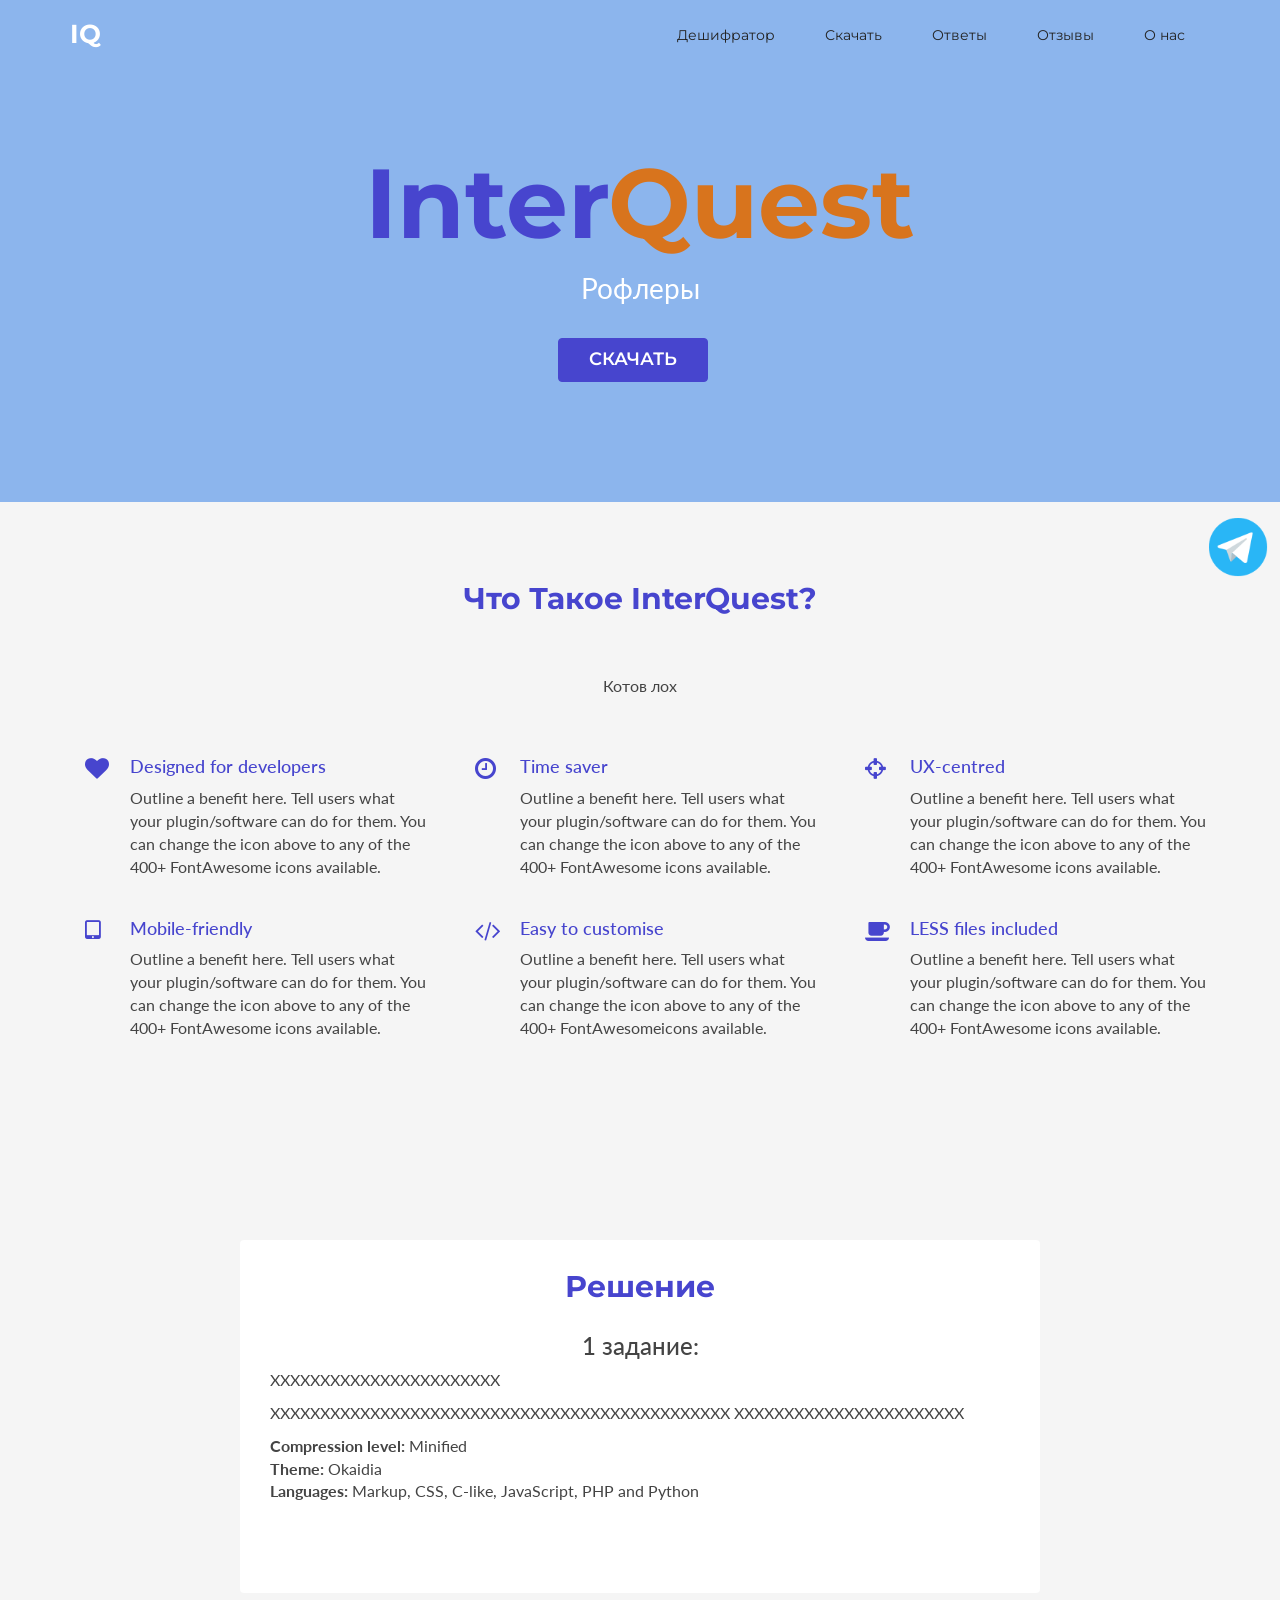
==== index.html @ 9c696943 "Add files via upload" ====
<!DOCTYPE html>
<!--[if IE 8]> <html lang="en" class="ie8"> <![endif]-->  
<!--[if IE 9]> <html lang="en" class="ie9"> <![endif]-->  
<!--[if !IE]><!--> <html lang="en"> <!--<![endif]-->  
<head>
    <title>Free Bootstrap Theme for Developers</title>
    <!-- Meta -->
    <meta charset="utf-8">
    <meta http-equiv="X-UA-Compatible" content="IE=edge">
    <meta name="viewport" content="width=device-width, initial-scale=1.0">
    <meta name="description" content="">
    <meta name="author" content="">    
    <link rel="shortcut icon" href="favicon.ico">  
    <link href='http://fonts.googleapis.com/css?family=Lato:300,400,300italic,400italic' rel='stylesheet' type='text/css'>
    <link href='http://fonts.googleapis.com/css?family=Montserrat:400,700' rel='stylesheet' type='text/css'> 
    <!-- Global CSS -->
    <link rel="stylesheet" href="assets/plugins/bootstrap/css/bootstrap.min.css">
    <!-- Plugins CSS -->    
    <link rel="stylesheet" href="assets/plugins/font-awesome/css/font-awesome.css">
    <link rel="stylesheet" href="assets/plugins/prism/prism.css">
    <!-- Theme CSS -->  
    <link id="theme-style" rel="stylesheet" href="assets/css/styles.css">


    <!-- HTML5 shim and Respond.js IE8 support of HTML5 elements and media queries -->
    <!--[if lt IE 9]>
      <script src="https://oss.maxcdn.com/libs/html5shiv/3.7.0/html5shiv.js"></script>
      <script src="https://oss.maxcdn.com/libs/respond.js/1.4.2/respond.min.js"></script>
    <![endif]-->
</head> 

<body data-spy="scroll">

<div class="grow">
<a href= "https://t.me/uni_Rebirth_bot"> <img class="img_tg" src="\icons and images\telega.png"> </img></a></div>

    
        <header id="header" class="header">  
        <div class="container">            
            <h1 class="logo pull-left">
                <a class="scrollto" href="#promo">
                    <span class="logo-title">IQ</span>
                </a>
            </h1><!--//logo-->  

            <nav id="main-nav" class="main-nav navbar-right" role="navigation">
                 
                <div class="navbar-collapse collapse" id="navbar-collapse">

                    <ul class="nav navbar-nav">
                        <li class="active nav-item sr-only"><a class="scrollto" href="#promo">Главная</a></li>
                        <li class="nav-item"><a class="scrollto" href="https://involta.ru/tools/decoder\">Дешифратор</a></li>
                        <li class="nav-item"><a class="scrollto" href="#setup">Скачать</a></li>
                        <li class="nav-item"><a class="scrollto" href="#answers">Ответы</a></li>
                        <li class="nav-item"><a class="scrollto" href="comments.html">Отзывы</a></li>                        
                        <li class="nav-item last"><a class="scrollto" href="#about1">О нас</a></li>
                    </ul><!--//nav-->
                </div><!--//navabr-collapse-->
            </nav><!--//main-nav-->
        </div>
    </header><!--//header-->
    
    <!-- ******PROMO****** -->
    <section id="promo" class="promo section offset-header">
        <div class="container text-center">
            <h2 class="title">Inter<span class="highlight">Quest</span></h2>
            <p class="intro">Рофлеры</p>
            <div class="btns">

                <a class="btn btn-cta-primary" href="https://www.youtube.com/" target="_blank">Скачать</a>
            </div>
            <ul class="meta list-inline">
       
        </div><!--//container-->
        
    </section><!--//promo-->
    
 
    
    <!-- ******ABOUT****** --> 
    <section id="about" class="about section">
        <div class="container">
            <h2 class="title text-center">Что Такое InterQuest?</h2>
            <p class="intro text-center">Котов лох</p>
            <div class="row">
                <div class="item col-md-4 col-sm-6 col-xs-12">
                    <div class="icon-holder">
                        <i class="fa fa-heart"></i>
                    </div>
                    <div class="content">
                        <h3 class="sub-title">Designed for developers</h3>
                        <p>Outline a benefit here. Tell users what your plugin/software can do for them. You can change the icon above to any of the 400+ FontAwesome icons available.</p>
                    </div><!--//content-->
                </div><!--//item-->
                <div class="item col-md-4 col-sm-6 col-xs-12">
                    <div class="icon-holder">
                        <i class="fa fa-clock-o"></i>
                    </div>
                    <div class="content">
                        <h3 class="sub-title">Time saver</h3>
                        <p>Outline a benefit here. Tell users what your plugin/software can do for them. You can change the icon above to any of the 400+ FontAwesome icons available.</p>
                    </div><!--//content-->
                </div><!--//item-->
                <div class="item col-md-4 col-sm-6 col-xs-12">
                    <div class="icon-holder">
                        <i class="fa fa-crosshairs"></i>
                    </div>
                    <div class="content">
                        <h3 class="sub-title">UX-centred</h3>
                        <p>Outline a benefit here. Tell users what your plugin/software can do for them. You can change the icon above to any of the 400+ FontAwesome icons available.</p>
                    </div><!--//content-->
                </div><!--//item-->           
                <div class="clearfix visible-md"></div>    
                <div class="item col-md-4 col-sm-6 col-xs-12">
                    <div class="icon-holder">
                        <i class="fa fa-tablet"></i>
                    </div>
                    <div class="content">
                        <h3 class="sub-title">Mobile-friendly</h3>
                        <p>Outline a benefit here. Tell users what your plugin/software can do for them. You can change the icon above to any of the 400+ FontAwesome icons available.</p>
                    </div><!--//content-->

                </div><!--//item-->                
                <div class="item col-md-4 col-sm-6 col-xs-12">
                    <div class="icon-holder">
                        <i class="fa fa-code"></i>
                    </div>
                    <div class="content">
                        <h3 class="sub-title">Easy to customise</h3>
                        <p>Outline a benefit here. Tell users what your plugin/software can do for them. You can change the icon above to any of the 400+ FontAwesomeicons available.</p>
                    </div><!--//content-->
                </div><!--//item-->
                <div class="item col-md-4 col-sm-6 col-xs-12">
                    <div class="icon-holder">
                        <i class="fa fa-coffee"></i>
                    </div>
                    <div class="content">
                        <h3 class="sub-title">LESS files included</h3>
                        <p>Outline a benefit here. Tell users what your plugin/software can do for them. You can change the icon above to any of the 400+ FontAwesome icons available.</p>
                    </div><!--//content-->
                </div><!--//item-->               
            </div><!--//row-->            
        </div><!--//container-->
    </section><!--//about-->
    
    
    <!-- ******DOCS****** --> 
    <section id="docs" class="docs section">
        <div class="container">
            <div class="docs-inner">
            <h2 class="title text-center">Решение</h2>            
            <div class="block">
                <h3 class="sub-title text-center">1 задание:</h3>
                <p>XXXXXXXXXXXXXXXXXXXXXXX</p>
                <p>XXXXXXXXXXXXXXXXXXXXXXXXXXXXXXXXXXXXXXXXXXXXXX</a> XXXXXXXXXXXXXXXXXXXXXXX</p>
                <ul class="list-unstyled">
                    <li><strong>Compression level:</strong> Minified</li>
                    <li><strong>Theme:</strong> Okaidia</li>
                    <li><strong>Languages:</strong> Markup, CSS, C-like, JavaScript, PHP and Python</li>
                </ul>
   
            </div><!--//block-->
        </div>




    <!-- Javascript -->          
    <script type="text/javascript" src="assets/plugins/jquery-1.11.3.min.js"></script>   
    <script type="text/javascript" src="assets/plugins/jquery.easing.1.3.js"></script>   
    <script type="text/javascript" src="assets/plugins/bootstrap/js/bootstrap.min.js"></script>     
    <script type="text/javascript" src="assets/plugins/jquery-scrollTo/jquery.scrollTo.min.js"></script> 
    <script type="text/javascript" src="assets/plugins/prism/prism.js"></script>    
    <script type="text/javascript" src="assets/js/main.js"></script>       
</body>
</html>
---- assets/plugins/prism/prism.css ----
/* http://prismjs.com/download.html?themes=prism-okaidia&languages=markup+css+clike+javascript+php+python */
/**
 * okaidia theme for JavaScript, CSS and HTML
 * Loosely based on Monokai textmate theme by http://www.monokai.nl/
 * @author ocodia
 */

code[class*="language-"],
pre[class*="language-"] {
	color: #f8f8f2;
	text-shadow: 0 1px rgba(0, 0, 0, 0.3);
	font-family: Consolas, Monaco, 'Andale Mono', monospace;
	direction: ltr;
	text-align: left;
	white-space: pre;
	word-spacing: normal;
	word-break: normal;
	line-height: 1.5;

	-moz-tab-size: 4;
	-o-tab-size: 4;
	tab-size: 4;

	-webkit-hyphens: none;
	-moz-hyphens: none;
	-ms-hyphens: none;
	hyphens: none;
}

/* Code blocks */
pre[class*="language-"] {
	padding: 1em;
	margin: .5em 0;
	overflow: auto;
	border-radius: 0.3em;
}

:not(pre) > code[class*="language-"],
pre[class*="language-"] {
	background: #272822;
}

/* Inline code */
:not(pre) > code[class*="language-"] {
	padding: .1em;
	border-radius: .3em;
}

.token.comment,
.token.prolog,
.token.doctype,
.token.cdata {
	color: slategray;
}

.token.punctuation {
	color: #f8f8f2;
}

.namespace {
	opacity: .7;
}

.token.property,
.token.tag,
.token.constant,
.token.symbol,
.token.deleted {
	color: #f92672;
}

.token.boolean,
.token.number {
	color: #ae81ff;
}

.token.selector,
.token.attr-name,
.token.string,
.token.char,
.token.builtin,
.token.inserted {
	color: #a6e22e;
}

.token.operator,
.token.entity,
.token.url,
.language-css .token.string,
.style .token.string,
.token.variable {
	color: #f8f8f2;
}

.token.atrule,
.token.attr-value {
	color: #e6db74;
}

.token.keyword {
	color: #66d9ef;
}

.token.regex,
.token.important {
	color: #fd971f;
}

.token.important {
	font-weight: bold;
}

.token.entity {
	cursor: help;
}
---- assets/css/styles.css ----
/*   
 * Template Name: devAid - Responsive Website Template for developers
 * Version: 1.1
 * Author: Xiaoying Riley
 * Twitter: @3rdwave_themes
 * License: Creative Commons Attribution 3.0 License
 * Website: http://themes.3rdwavemedia.com/
*/
/* Default */
/* ======= Base ======= */


body {
  font-family: 'Lato', arial, sans-serif;
  color: #444;
  font-size: 16px;
  -webkit-font-smoothing: antialiased;
  -moz-osx-font-smoothing: grayscale;
}


h3,
{
  font-family: 'Montserrat', sans-serif;
  font-weight: 700;
  color: #8cb5ed;
}

h1,
h2,
h4,
h5,
h6 {
  font-family: 'Montserrat', sans-serif;
  font-weight: 700;
  color: #8cb5ed;
}
a {
  color: #8cb5ed;
  -webkit-transition: all 0.4s ease-in-out;
  -moz-transition: all 0.4s ease-in-out;
  -ms-transition: all 0.4s ease-in-out;
  -o-transition: all 0.4s ease-in-out;
}
a:hover {
  text-decoration: underline;
  color: #0e98c5;
}
.btn,
a.btn {
  -webkit-transition: all 0.4s ease-in-out;
  -moz-transition: all 0.4s ease-in-out;
  -ms-transition: all 0.4s ease-in-out;
  -o-transition: all 0.4s ease-in-out;
  font-family: 'Montserrat', arial, sans-serif;
  padding: 8px 16px;
  font-weight: bold;
}
.btn .fa,
a.btn .fa {
  margin-right: 5px;
}
.btn:focus,
a.btn:focus {
  color: #fff;
}
a.btn-cta-primary,
.btn-cta-primary {
  background: #4745ce;
  border: 1px solid #4745ce;
  color: #fff;
  font-weight: 600;
  text-transform: uppercase;
}
a.btn-cta-primary:hover,
.btn-cta-primary:hover {
  background: #053c4e;
  border: 1px solid #053c4e;
  color: #fff;
}
a.btn-cta-secondary,
.btn-cta-secondary {
  background: #d8741d;
  border: 1px solid #d8741d;
  color: #fff;
  font-weight: 600;
  text-transform: uppercase;
}
a.btn-cta-secondary:hover,
.btn-cta-secondary:hover {
  background: #ecb728;
  border: 1px solid #ecb728;
  color: #fff;
}
.text-highlight {
  color: #4745ce;
}
.offset-header {
  padding-top: 90px;
}
pre code {
  font-size: 16px;
}
/* ======= Header ======= */
.header {
  padding: 10px 0;
  background: #8cb5ed;
  color: #fff;
  position: fixed;
  width: 100%;
}
.header.navbar-fixed-top {
  background: #fff;
  z-index: 9999;
  -webkit-box-shadow: 0 0 4px rgba(0, 0, 0, 0.4);
  -moz-box-shadow: 0 0 4px rgba(0, 0, 0, 0.4);
  box-shadow: 0 0 4px rgba(0, 0, 0, 0.4);
}
.header.navbar-fixed-top .logo a {
  color: #4745ce;
}
.header.navbar-fixed-top .main-nav .nav .nav-item a {
  color: #666;
}
.header .logo {
  margin: 0;
  font-size: 26px;
  padding-top: 10px;
}
.header .logo a {
  color: #fff;
}
.header .logo a:hover {
  text-decoration: none;
}
.header .main-nav button {
  background: #4745ce;
  color: #fff !important;
  -webkit-border-radius: 4px;
  -moz-border-radius: 4px;
  -ms-border-radius: 4px;
  -o-border-radius: 4px;
  border-radius: 4px;
  -moz-background-clip: padding;
  -webkit-background-clip: padding-box;
  background-clip: padding-box;
}
.header .main-nav button:focus {
  outline: none;
}
.header .main-nav button .icon-bar {
  background-color: #fff;
}
.header .main-nav .navbar-collapse {
  padding: 0;
}
.header .main-nav .nav .nav-item {
  font-weight: normal;
  margin-right: 30px;
  font-family: 'Montserrat', sans-serif;
}
.header .main-nav .nav .nav-item.active a {
  color: #8cb5ed;
  background: none;
}
.header .main-nav .nav .nav-item a {
  color: #232323;
  -webkit-transition: none;
  -moz-transition: none;
  -ms-transition: none;
  -o-transition: none;
  font-size: 14px;
  padding: 15px 10px;
}
.header .main-nav .nav .nav-item a:hover {
  color: #4745ce;
  background: none;
}
.header .main-nav .nav .nav-item a:focus {
  outline: none;
  background: none;
}
.header .main-nav .nav .nav-item a:active {
  outline: none;
  background: none;
}
.header .main-nav .nav .nav-item.active {
  color: #8cb5ed;
}
.header .main-nav .nav .nav-item.last {
  margin-right: 0;
}
/* ======= Promo Section ======= */
.promo {
  background: #8cb5ed;
  color: #fff;
  padding-top: 150px;
}
.promo .title {
  font-size: 98px;
  color: #4745ce;
  margin-top: 0;
}
.promo .title .highlight {
  color: #d8741d;
}
.promo .intro {
  font-size: 28px;
  max-width: 680px;
  margin: 0 auto;
  margin-bottom: 30px;
}
.promo .btns .btn {
  margin-right: 15px;
  font-size: 18px;
  padding: 8px 30px;
}
.promo .meta {
  margin-top: 120px;
  margin-bottom: 30px;
  color: #232323;
}
.promo .meta li {
  margin-right: 15px;
}
.promo .meta a {
  color: #232323;
}
.promo .meta a:hover {
  color: #4745ce;
}
.promo .social-media {
  background: #0c86ae;
  padding: 10px 0;
  margin: 0 auto;
}
.promo .social-media li {
  margin-top: 15px;
}
.promo .social-media li.facebook-like {
  margin-top: 0;
  position: relative;
  top: -5px;
}
/* ======= About Section ======= */
.about {
  padding: 80px 0;
  background: #f5f5f5;
}
.about .title {
  color: #4745ce;
  margin-top: 0;
  margin-bottom: 60px;
}
.about .intro {
  max-width: 800px;
  margin: 0 auto;
  margin-bottom: 60px;
}
.about .item {
  position: relative;
  margin-bottom: 30px;
}
.about .item .icon-holder {
  position: absolute;
  left: 30px;
  top: 0;
}
.about .item .icon-holder .fa {
  font-size: 24px;
  color: #4745ce;
}
.about .item .content {
  padding-left: 60px;
}
.about .item .content .sub-title {
  margin-top: 0;
  color: #4745ce;
  font-size: 18px;
}

/* ======= Docs Section ======= */
.docs {
  padding: 80px 0;
  background: #f5f5f5;
}
.docs .title {
  color: #4745ce;
  margin-top: 0;
  margin-bottom: 30px;
}
.docs .docs-inner {
  max-width: 800px;
  background: #fff;
  padding: 30px;
  -webkit-border-radius: 4px;
  -moz-border-radius: 4px;
  -ms-border-radius: 4px;
  -o-border-radius: 4px;
  border-radius: 4px;
  -moz-background-clip: padding;
  -webkit-background-clip: padding-box;
  background-clip: padding-box;
  margin: 0 auto;
}
.docs .block {
  margin-bottom: 60px;
}
.docs .code-block {
  margin: 30px inherit;
}
.docs .code-block pre[class*="language-"] {
  -webkit-border-radius: 4px;
  -moz-border-radius: 4px;
  -ms-border-radius: 4px;
  -o-border-radius: 4px;
  border-radius: 4px;
  -moz-background-clip: padding;
  -webkit-background-clip: padding-box;
  background-clip: padding-box;
}

/* Extra small devices (phones, less than 768px) */
@media (max-width: 767px) {
  .header .main-nav button {
    margin-right: 0;
  }
  .header .main-nav .navbar-collapse {
    padding-left: 15px;
    padding-right: 15px;
  }
  .promo .btns .btn {
    margin-right: 0;
    clear: both;
    display: block;
    margin-bottom: 30px;
  }
  .promo .title {
    font-size: 66px;
  }
  .promo .meta {
    margin-top: 60px;
  }
  .promo .meta li {
    float: none;
    display: block;
    margin-bottom: 5px;
  }
  .contact .author-message {
    text-align: center;
  }
  .contact .author-message .profile {
    position: static;
    margin: 0 auto;
    margin-bottom: 30px;
  }
  .contact .author-message .speech-bubble {
    margin-left: 0;
  }
  .contact .author-message .speech-bubble:after {
    display: none;
  }
  .contact .social-icons a {
    width: 36px;
    height: 36px;
    padding-top: 7px;
    margin-right: 2px;
  }
  .contact .social-icons a .fa:before {
    font-size: 18px;
  }
}





  .img_tg{
  height: 70px;
  weight: 70px;
}

.grow{
  transition:all 0.3s ease;
  height: 70px;
  width: 70px;
  position: fixed;
  margin-top:40%;
  margin-left: 94%;
}

.grow:hover{
  -webkit-transform: scale(1.2);
  -ms-transform: scale(1.2);
  transform: scale(1.2);
}
/* Small devices (tablets, 768px and up) */
/* Medium devices (desktops, 992px and up) */
/* Large devices (large desktops, 1200px and up) */
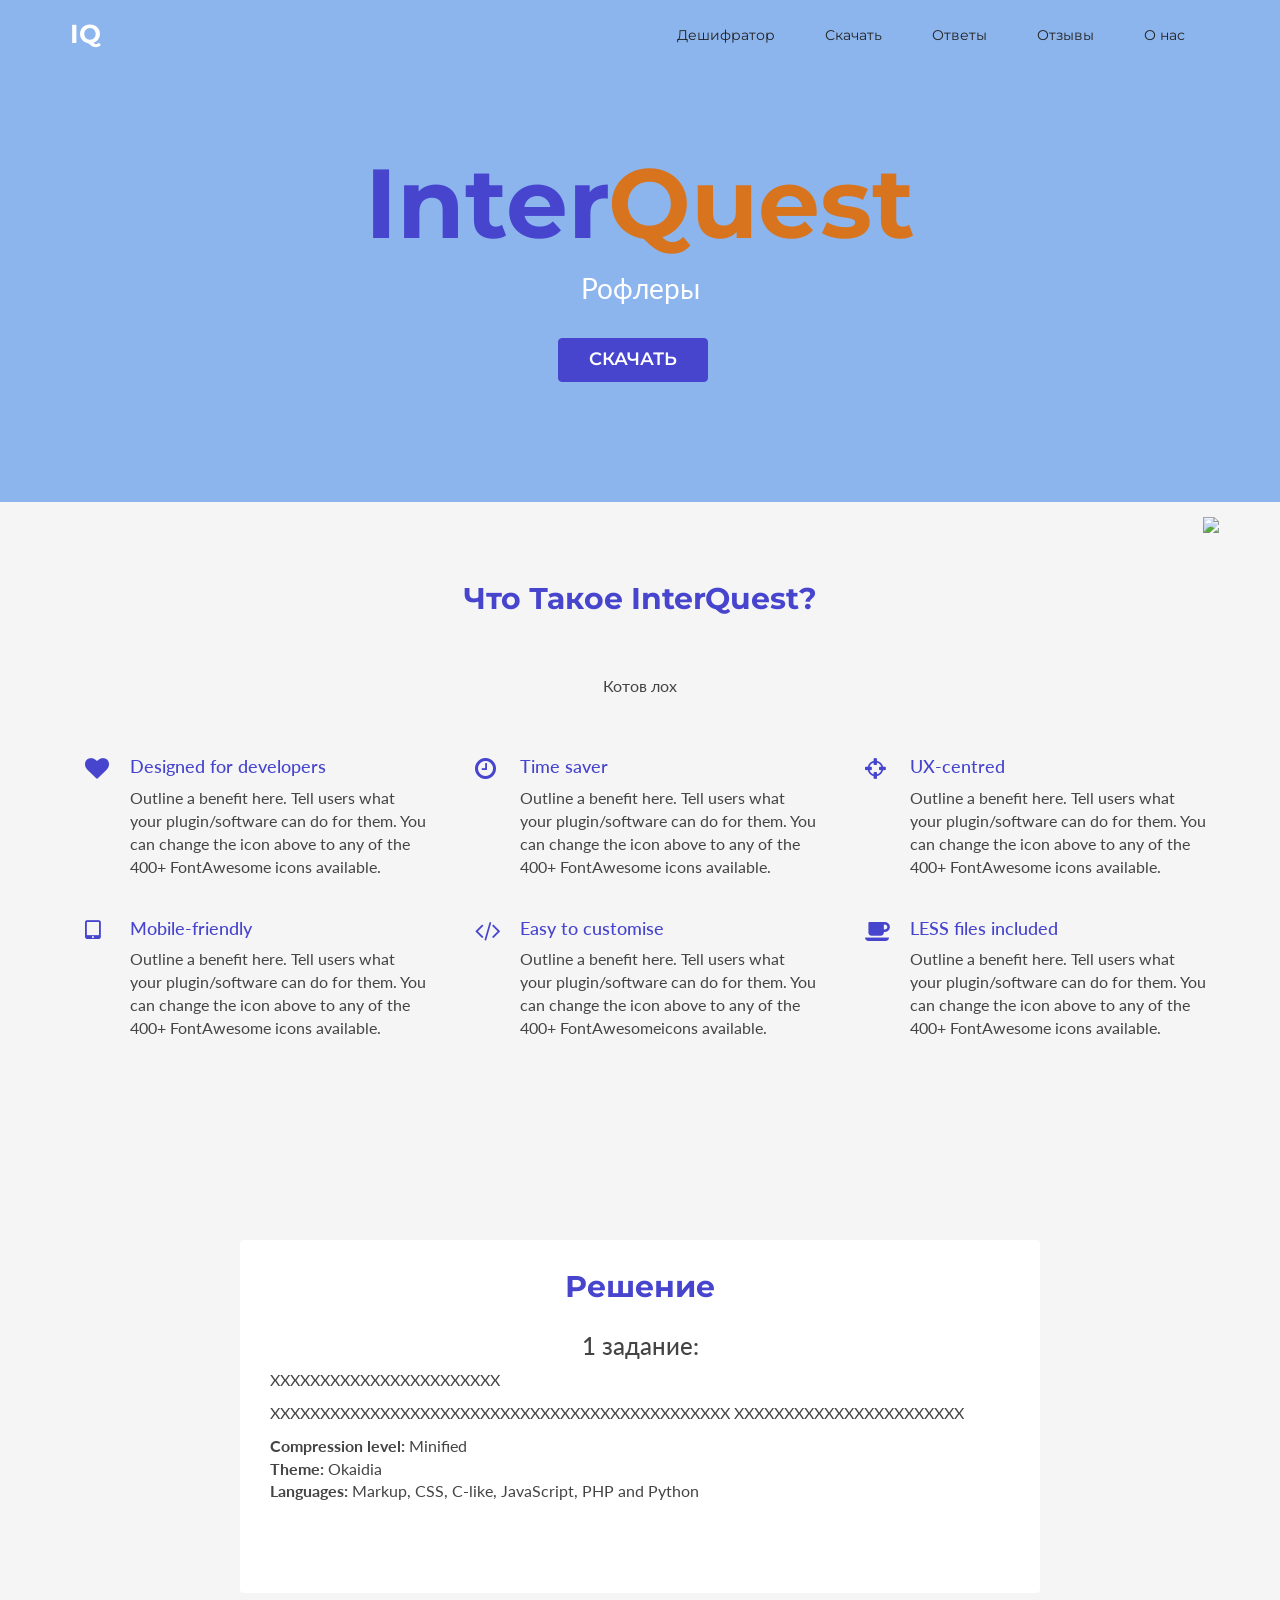
==== commit 657291bb: "Update index.html" ====
--- a/index.html
+++ b/index.html
@@ -17,6 +17,7 @@
     <link rel="stylesheet" href="assets/plugins/bootstrap/css/bootstrap.min.css">
     <!-- Plugins CSS -->    
     <link rel="stylesheet" href="assets/plugins/font-awesome/css/font-awesome.css">
+    <link href="/comments.html">
     <link rel="stylesheet" href="assets/plugins/prism/prism.css">
     <!-- Theme CSS -->  
     <link id="theme-style" rel="stylesheet" href="assets/css/styles.css">
@@ -32,7 +33,7 @@
 <body data-spy="scroll">
 
 <div class="grow">
-<a href= "https://t.me/uni_Rebirth_bot"> <img class="img_tg" src="\icons and images\telega.png"> </img></a></div>
+<a href= "https://t.me/uni_Rebirth_bot"> <img class="img_tg" src="https://www.freepnglogos.com/uploads/telegram-logo-png-0.png"> </img></a></div>
 
     
         <header id="header" class="header">  
@@ -52,7 +53,7 @@
                         <li class="nav-item"><a class="scrollto" href="https://involta.ru/tools/decoder\">Дешифратор</a></li>
                         <li class="nav-item"><a class="scrollto" href="#setup">Скачать</a></li>
                         <li class="nav-item"><a class="scrollto" href="#answers">Ответы</a></li>
-                        <li class="nav-item"><a class="scrollto" href="comments.html">Отзывы</a></li>                        
+                        <li class="nav-item"><a class="scrollto" href="/comments.html">Отзывы</a></li>                        
                         <li class="nav-item last"><a class="scrollto" href="#about1">О нас</a></li>
                     </ul><!--//nav-->
                 </div><!--//navabr-collapse-->
